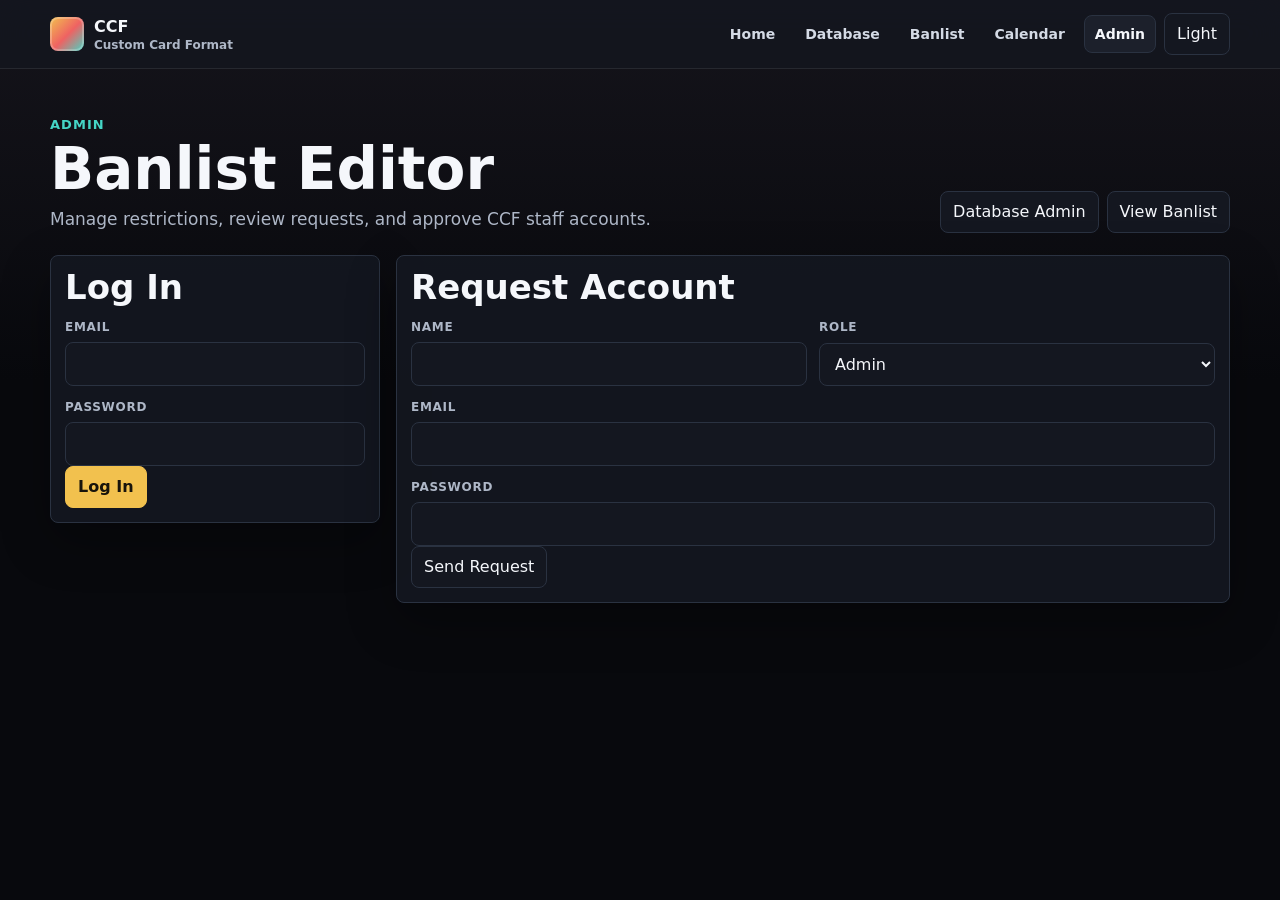
==== banlist-editor.html @ 6f422ccf "Add files via upload" ====
<!DOCTYPE html>
<html lang="en">
<head>
  <meta charset="UTF-8" />
  <meta name="viewport" content="width=device-width, initial-scale=1.0" />
  <title>CCF Banlist Editor</title>
  <link rel="stylesheet" href="styles.css?v=4" />
  <script src="site.js" defer></script>
  <script src="api-config.js?v=2" defer></script>
  <script src="api-client.js?v=4" defer></script>
  <script src="banlist-editor.js?v=4" defer></script>
</head>
<body data-page="editor">
  <header class="site-header">
    <div class="site-header-inner">
      <a class="brand" href="index.html" aria-label="CCF home">
        <span class="brand-mark" aria-hidden="true"></span>
        <span>CCF<small>Custom Card Format</small></span>
      </a>

      <nav class="site-nav" aria-label="Main navigation">
        <a class="nav-link" data-nav="home" href="index.html">Home</a>
        <a class="nav-link" data-nav="database" href="database.html">Database</a>
        <a class="nav-link" data-nav="banlist" href="banlist.html">Banlist</a>
        <a class="nav-link" data-nav="calendar" href="calendar.html">Calendar</a>
        <a class="nav-link" data-nav="editor" href="banlist-editor.html">Admin</a>
        <button type="button" data-theme-toggle onclick="toggleTheme()">Light</button>
      </nav>
    </div>
  </header>

  <main class="site-shell">
    <section class="page-intro" aria-labelledby="pageTitle">
      <div>
        <p class="page-kicker">Admin</p>
        <h1 id="pageTitle">Banlist Editor</h1>
        <p class="lead">Manage restrictions, review requests, and approve CCF staff accounts.</p>
      </div>
      <div class="action-row">
        <a class="button" href="database-editor.html">Database Admin</a>
        <a class="button" href="banlist.html">View Banlist</a>
      </div>
    </section>

    <section id="authPanel" class="editor-layout">
      <div class="tool-surface editor-panel">
        <h2>Log In</h2>
        <div class="form-grid">
          <label class="field span-2">
            <span>Email</span>
            <input id="loginEmail" type="email" autocomplete="email" />
          </label>
          <label class="field span-2">
            <span>Password</span>
            <input id="loginPassword" type="password" autocomplete="current-password" />
          </label>
        </div>
        <div class="action-row">
          <button id="loginButton" class="primary" type="button">Log In</button>
        </div>
      </div>

      <div class="tool-surface editor-panel">
        <h2>Request Account</h2>
        <div class="form-grid">
          <label class="field">
            <span>Name</span>
            <input id="signupName" type="text" autocomplete="name" />
          </label>
          <label class="field">
            <span>Role</span>
            <select id="signupRole">
              <option value="admin">Admin</option>
              <option value="owner">Owner</option>
            </select>
          </label>
          <label class="field span-2">
            <span>Email</span>
            <input id="signupEmail" type="email" autocomplete="email" />
          </label>
          <label class="field span-2">
            <span>Password</span>
            <input id="signupPassword" type="password" autocomplete="new-password" />
          </label>
        </div>
        <div class="action-row">
          <button id="signupButton" type="button">Send Request</button>
        </div>
      </div>
    </section>

    <div id="authMessage" class="notice hidden"></div>

    <section id="adminWorkspace" class="hidden">
      <div class="tool-surface editor-panel admin-session">
        <div>
          <div class="profile-chip">
            <span id="sessionAvatar" class="profile-avatar" aria-hidden="true"></span>
            <strong id="sessionMeta">Logged in</strong>
          </div>
          <span id="sessionRole" class="pill aqua">Admin</span>
        </div>
        <div class="action-row">
          <label class="field compact-field">
            <span>Current Password</span>
            <input id="currentPassword" type="password" autocomplete="current-password" />
          </label>
          <label class="field compact-field">
            <span>New Password</span>
            <input id="newPassword" type="password" autocomplete="new-password" />
          </label>
          <button id="changePasswordButton" type="button">Change Password</button>
          <button id="logoutButton" type="button">Log Out</button>
        </div>
      </div>

      <section class="tool-surface editor-panel profile-panel">
        <div class="result-meta">
          <span>Profile</span>
          <button id="saveProfileButton" type="button">Save Profile</button>
        </div>
        <div class="form-grid">
          <label class="field">
            <span>Display Name</span>
            <input id="profileDisplayName" type="text" autocomplete="name" />
          </label>
          <label class="field">
            <span>Profile Color</span>
            <input id="profileColor" type="color" value="#45d5c6" />
          </label>
          <label class="field span-2">
            <span>Avatar URL</span>
            <input id="profileAvatarUrl" type="url" />
          </label>
          <label class="field span-2">
            <span>Bio</span>
            <textarea id="profileBio"></textarea>
          </label>
        </div>
      </section>

      <div class="admin-tabs" role="tablist" aria-label="Admin views">
        <button class="status-tab active" type="button" data-admin-tab="banlist">Banlist</button>
        <button class="status-tab" type="button" data-admin-tab="chat">Chat</button>
        <button class="status-tab" type="button" data-admin-tab="requests">Requests</button>
        <button class="status-tab owner-only" type="button" data-admin-tab="accounts">Accounts</button>
      </div>

      <section id="banlistView" class="admin-view">
        <div class="editor-layout">
          <aside class="tool-surface editor-panel sticky">
            <div class="form-grid">
              <label class="field span-2">
                <span>Search</span>
                <input id="banSearch" type="search" placeholder="Card name..." autocomplete="off" />
              </label>
              <label class="field span-2">
                <span>Section</span>
                <select id="banStatusFilter">
                  <option value="forbidden">Forbidden</option>
                  <option value="limited">Limited</option>
                  <option value="semi_limited">Semi-Limited</option>
                </select>
              </label>
            </div>
            <div id="banCardList" class="editor-list"></div>
          </aside>

          <section class="tool-surface editor-panel">
            <div class="result-meta">
              <span id="banEditorStatus">No card selected</span>
              <strong id="banEditorCount">0 cards</strong>
            </div>
            <div class="official-search-panel">
              <label class="field">
                <span>Official Card Search</span>
                <input id="officialCardSearch" type="search" placeholder="Search YGOPRODeck..." autocomplete="off" />
              </label>
              <div id="officialCardResults" class="official-card-results"></div>
            </div>
            <div class="form-grid">
              <label class="field">
                <span>Source</span>
                <select id="cardSource">
                  <option value="custom">Custom</option>
                  <option value="official">Official</option>
                </select>
              </label>
              <label class="field">
                <span>Official ID</span>
                <input id="officialId" type="text" />
              </label>
              <label class="field">
                <span>Name</span>
                <input id="cardName" type="text" />
              </label>
              <label class="field">
                <span>Section</span>
                <select id="cardStatus">
                  <option value="forbidden">Forbidden</option>
                  <option value="limited">Limited</option>
                  <option value="semi_limited">Semi-Limited</option>
                </select>
              </label>
              <label class="field">
                <span>Type</span>
                <input id="cardType" type="text" />
              </label>
              <label class="field">
                <span>Image URL</span>
                <input id="cardImage" type="url" />
              </label>
              <label class="field span-2">
                <span>Request Note</span>
                <textarea id="requestNote"></textarea>
              </label>
            </div>
            <div class="action-row">
              <button id="newBanCard" type="button">New</button>
              <button id="saveBanCard" class="primary owner-only" type="button">Save Directly</button>
              <button id="deleteBanCard" class="owner-only" type="button">Delete</button>
              <button id="submitBanRequest" type="button">Submit Request</button>
            </div>
            <div id="editorMessage" class="notice hidden"></div>
          </section>
        </div>
      </section>

      <section id="requestsView" class="admin-view hidden">
        <div class="tool-surface editor-panel">
          <div class="result-meta">
            <span>Banlist requests</span>
            <button id="refreshRequests" type="button">Refresh</button>
          </div>
          <div id="requestList" class="admin-list"></div>
        </div>
      </section>

      <section id="chatView" class="admin-view hidden">
        <div class="tool-surface editor-panel chat-panel">
          <div class="result-meta">
            <span>Staff chat</span>
            <button id="refreshChat" type="button">Refresh</button>
          </div>
          <div id="chatMessages" class="chat-messages"></div>
          <div class="chat-composer">
            <label class="field">
              <span>Message</span>
              <textarea id="chatInput" placeholder="Write to admins and owners..."></textarea>
            </label>
            <button id="sendChatButton" class="primary" type="button">Send</button>
          </div>
        </div>
      </section>

      <section id="accountsView" class="admin-view hidden owner-only">
        <div class="tool-surface editor-panel">
          <div class="result-meta">
            <span>Staff accounts</span>
            <button id="refreshUsers" type="button">Refresh</button>
          </div>
          <div id="userList" class="admin-list"></div>
        </div>
      </section>
    </section>
  </main>
</body>
</html>
---- styles.css ----
:root {
  color-scheme: dark;
  --bg: #08090d;
  --bg-top: #15141b;
  --surface: #141720;
  --surface-strong: #1c202b;
  --surface-soft: rgba(20, 23, 32, 0.88);
  --line: #2a3241;
  --line-soft: rgba(255, 255, 255, 0.08);
  --text: #f5f7fb;
  --muted: #aeb7c7;
  --muted-strong: #d4dae5;
  --gold: #f2c14e;
  --aqua: #45d5c6;
  --rose: #ef6262;
  --blue: #6aa9ff;
  --green: #7ad66d;
  --violet: #8e75ff;
  --discord: #5865f2;
  --shadow: 0 18px 50px rgba(0, 0, 0, 0.32);
  --radius: 8px;
}

body.light {
  color-scheme: light;
  --bg: #f6f8fb;
  --bg-top: #e8edf5;
  --surface: #ffffff;
  --surface-strong: #eef2f8;
  --surface-soft: rgba(255, 255, 255, 0.9);
  --line: #d9e0ea;
  --line-soft: rgba(19, 24, 32, 0.1);
  --text: #151922;
  --muted: #667286;
  --muted-strong: #3d4757;
  --shadow: 0 18px 45px rgba(30, 42, 58, 0.12);
}

* {
  box-sizing: border-box;
}

html {
  min-height: 100%;
  background: var(--bg);
}

body {
  min-height: 100vh;
  margin: 0;
  background:
    linear-gradient(180deg, var(--bg-top) 0, var(--bg) 380px),
    linear-gradient(rgba(255, 255, 255, 0.028) 1px, transparent 1px),
    linear-gradient(90deg, rgba(255, 255, 255, 0.028) 1px, transparent 1px);
  background-size: auto, 36px 36px, 36px 36px;
  color: var(--text);
  font-family: Inter, ui-sans-serif, system-ui, -apple-system, BlinkMacSystemFont, "Segoe UI", Arial, sans-serif;
  line-height: 1.5;
}

a {
  color: inherit;
}

img {
  max-width: 100%;
}

button,
input,
select,
textarea {
  font: inherit;
}

button,
.button {
  min-height: 40px;
  border: 1px solid var(--line);
  border-radius: var(--radius);
  background: var(--surface);
  color: var(--text);
  cursor: pointer;
  display: inline-flex;
  align-items: center;
  justify-content: center;
  gap: 8px;
  padding: 8px 12px;
  text-decoration: none;
  transition: border-color 0.18s ease, background 0.18s ease, transform 0.18s ease;
}

button:hover,
.button:hover {
  border-color: var(--aqua);
  background: var(--surface-strong);
  transform: translateY(-1px);
}

button:disabled {
  cursor: not-allowed;
  opacity: 0.55;
  transform: none;
}

.button.primary,
button.primary {
  background: var(--gold);
  border-color: var(--gold);
  color: #18140b;
  font-weight: 800;
}

.button.discord {
  background: var(--discord);
  border-color: var(--discord);
  color: #ffffff;
  font-weight: 800;
}

.button.ghost {
  background: transparent;
}

.site-header {
  position: sticky;
  top: 0;
  z-index: 20;
  border-bottom: 1px solid var(--line-soft);
  background: color-mix(in srgb, var(--surface-soft) 92%, transparent);
  backdrop-filter: blur(16px);
}

.site-header-inner {
  width: min(1180px, calc(100% - 32px));
  min-height: 68px;
  margin: 0 auto;
  display: flex;
  align-items: center;
  justify-content: space-between;
  gap: 16px;
}

.brand {
  display: inline-flex;
  align-items: center;
  gap: 10px;
  text-decoration: none;
  font-weight: 900;
  letter-spacing: 0;
  white-space: nowrap;
}

.brand-mark {
  width: 34px;
  height: 34px;
  border-radius: var(--radius);
  background:
    linear-gradient(135deg, var(--gold), var(--rose) 52%, var(--aqua));
  box-shadow: inset 0 0 0 2px rgba(255, 255, 255, 0.22);
}

.brand small {
  display: block;
  color: var(--muted);
  font-size: 12px;
  font-weight: 700;
  line-height: 1.1;
}

.site-nav {
  display: flex;
  align-items: center;
  justify-content: flex-end;
  flex-wrap: wrap;
  gap: 8px;
}

.nav-link {
  min-height: 38px;
  border: 1px solid transparent;
  border-radius: var(--radius);
  color: var(--muted-strong);
  display: inline-flex;
  align-items: center;
  padding: 7px 10px;
  text-decoration: none;
  font-weight: 750;
  font-size: 14px;
}

.nav-link:hover,
.nav-link.active {
  border-color: var(--line);
  color: var(--text);
  background: var(--surface-strong);
}

.site-shell {
  width: min(1180px, calc(100% - 32px));
  margin: 0 auto;
  padding: 28px 0 48px;
}

.page-intro {
  display: grid;
  grid-template-columns: minmax(0, 1fr) auto;
  align-items: end;
  gap: 20px;
  margin: 18px 0 22px;
}

.home-hero {
  display: grid;
  grid-template-columns: minmax(0, 0.92fr) minmax(360px, 1.08fr);
  gap: 18px;
  align-items: stretch;
  margin-top: 22px;
}

.home-hero-copy {
  border: 1px solid var(--line);
  border-radius: var(--radius);
  background:
    linear-gradient(135deg, color-mix(in srgb, var(--gold) 14%, transparent), transparent 48%),
    var(--surface-soft);
  box-shadow: var(--shadow);
  padding: clamp(22px, 4vw, 38px);
  display: grid;
  align-content: center;
  gap: 18px;
}

.home-feature-grid {
  display: grid;
  grid-template-columns: repeat(2, minmax(0, 1fr));
  gap: 14px;
}

.feature-card {
  min-height: 190px;
  border: 1px solid var(--line);
  border-radius: var(--radius);
  background: var(--surface);
  color: var(--text);
  display: grid;
  align-content: end;
  padding: 16px;
  text-decoration: none;
  overflow: hidden;
  position: relative;
  transition: border-color 0.18s ease, transform 0.18s ease;
}

.feature-card::before {
  content: "";
  position: absolute;
  inset: 0;
  background:
    linear-gradient(135deg, rgba(255, 255, 255, 0.14), transparent 45%),
    repeating-linear-gradient(135deg, rgba(255, 255, 255, 0.08) 0 1px, transparent 1px 9px);
  opacity: 0.75;
}

.feature-card:hover {
  border-color: var(--aqua);
  transform: translateY(-2px);
}

.feature-card > * {
  position: relative;
}

.feature-card .label,
.home-strip span {
  color: var(--muted);
  font-size: 12px;
  font-weight: 900;
  letter-spacing: 0.08em;
  text-transform: uppercase;
}

.feature-card strong {
  display: block;
  margin-top: 8px;
  font-size: 20px;
  line-height: 1.1;
}

.feature-card p {
  margin: 8px 0 0;
  color: var(--muted-strong);
  font-size: 14px;
}

.database-feature {
  background: linear-gradient(135deg, color-mix(in srgb, var(--gold) 26%, var(--surface)), var(--surface));
}

.banlist-feature {
  background: linear-gradient(135deg, color-mix(in srgb, var(--rose) 26%, var(--surface)), var(--surface));
}

.calendar-feature {
  background: linear-gradient(135deg, color-mix(in srgb, var(--aqua) 23%, var(--surface)), var(--surface));
}

.discord-feature {
  background: linear-gradient(135deg, color-mix(in srgb, var(--discord) 34%, var(--surface)), var(--surface));
}

.home-strip {
  display: grid;
  grid-template-columns: repeat(3, minmax(0, 1fr));
  gap: 14px;
  margin-top: 18px;
}

.home-strip a {
  border: 1px solid var(--line);
  border-radius: var(--radius);
  background: var(--surface-soft);
  color: var(--text);
  padding: 14px;
  text-decoration: none;
  transition: border-color 0.18s ease, transform 0.18s ease;
}

.home-strip a:hover {
  border-color: var(--gold);
  transform: translateY(-2px);
}

.home-strip strong {
  display: block;
  margin-top: 5px;
}

.page-kicker {
  margin: 0 0 6px;
  color: var(--aqua);
  font-weight: 900;
  font-size: 13px;
  letter-spacing: 0.08em;
  text-transform: uppercase;
}

h1,
h2,
h3,
p {
  margin-top: 0;
}

h1 {
  margin-bottom: 10px;
  font-size: clamp(32px, 5vw, 58px);
  line-height: 0.98;
  letter-spacing: 0;
}

h2 {
  font-size: clamp(22px, 3vw, 34px);
  line-height: 1.05;
  margin-bottom: 12px;
}

h3 {
  font-size: 18px;
  margin-bottom: 8px;
}

.lead {
  max-width: 720px;
  margin-bottom: 0;
  color: var(--muted);
  font-size: 17px;
}

.tool-surface {
  border: 1px solid var(--line);
  border-radius: var(--radius);
  background: var(--surface-soft);
  box-shadow: var(--shadow);
}

.toolbar {
  display: grid;
  grid-template-columns: minmax(220px, 1fr) repeat(3, minmax(150px, 180px));
  gap: 10px;
  padding: 12px;
}

.banlist-toolbar {
  grid-template-columns: minmax(220px, 1fr) auto;
}

.field {
  display: grid;
  gap: 6px;
}

.field label,
.field > span {
  color: var(--muted);
  font-size: 12px;
  font-weight: 850;
  letter-spacing: 0.06em;
  text-transform: uppercase;
}

.field input,
.field select,
.field textarea,
.search-input {
  width: 100%;
  min-height: 42px;
  border: 1px solid var(--line);
  border-radius: var(--radius);
  background: var(--surface);
  color: var(--text);
  outline: none;
  padding: 9px 11px;
}

.field textarea {
  min-height: 110px;
  resize: vertical;
}

.field input:focus,
.field select:focus,
.field textarea:focus,
.search-input:focus {
  border-color: var(--aqua);
  box-shadow: 0 0 0 3px color-mix(in srgb, var(--aqua) 20%, transparent);
}

.database-layout {
  display: grid;
  grid-template-columns: minmax(0, 1fr) 330px;
  gap: 16px;
  align-items: start;
}

.database-results {
  display: grid;
  gap: 14px;
}

.result-meta {
  display: flex;
  align-items: center;
  justify-content: space-between;
  gap: 12px;
  color: var(--muted);
  font-size: 14px;
}

.card-grid,
.ban-card-grid {
  display: grid;
  grid-template-columns: repeat(auto-fill, minmax(210px, 1fr));
  gap: 14px;
}

.card-result,
.ban-card,
.shortcut-card,
.status-card {
  min-width: 0;
  border: 1px solid var(--line);
  border-radius: var(--radius);
  background: var(--surface);
  overflow: hidden;
}

.card-result {
  cursor: pointer;
  display: grid;
  grid-template-columns: 86px minmax(0, 1fr);
  min-height: 130px;
  transition: border-color 0.18s ease, transform 0.18s ease;
}

.card-result:hover,
.card-result.active {
  border-color: var(--gold);
  transform: translateY(-2px);
}

.card-art {
  position: relative;
  min-height: 130px;
  background:
    linear-gradient(145deg, rgba(242, 193, 78, 0.22), rgba(69, 213, 198, 0.16)),
    repeating-linear-gradient(135deg, rgba(255, 255, 255, 0.12) 0 1px, transparent 1px 8px),
    var(--surface-strong);
}

.card-art img {
  width: 100%;
  height: 100%;
  min-height: 130px;
  object-fit: cover;
  display: block;
}

.card-art.missing::after,
.detail-art.missing::after {
  content: "CCF";
  position: absolute;
  inset: 0;
  display: grid;
  place-items: center;
  color: color-mix(in srgb, var(--text) 62%, transparent);
  font-size: 22px;
  font-weight: 950;
  letter-spacing: 0.12em;
}

.card-body {
  padding: 12px;
  min-width: 0;
  display: grid;
  align-content: start;
  gap: 8px;
}

.card-name {
  color: var(--text);
  font-weight: 900;
  line-height: 1.15;
}

.card-text {
  color: var(--muted);
  font-size: 13px;
  line-height: 1.35;
  display: -webkit-box;
  -webkit-line-clamp: 3;
  -webkit-box-orient: vertical;
  overflow: hidden;
}

.pill-row,
.tag-list {
  display: flex;
  flex-wrap: wrap;
  gap: 6px;
}

.pill {
  min-height: 24px;
  border: 1px solid var(--line);
  border-radius: 999px;
  color: var(--muted-strong);
  display: inline-flex;
  align-items: center;
  padding: 3px 8px;
  font-size: 12px;
  font-weight: 850;
}

.pill.gold {
  border-color: color-mix(in srgb, var(--gold) 45%, var(--line));
  color: var(--gold);
}

.pill.aqua {
  border-color: color-mix(in srgb, var(--aqua) 45%, var(--line));
  color: var(--aqua);
}

.pill.rose {
  border-color: color-mix(in srgb, var(--rose) 45%, var(--line));
  color: var(--rose);
}

.detail-panel {
  position: sticky;
  top: 86px;
  padding: 12px;
}

.detail-art {
  position: relative;
  aspect-ratio: 63 / 88;
  border: 1px solid var(--line);
  border-radius: var(--radius);
  overflow: hidden;
  background:
    linear-gradient(145deg, rgba(242, 193, 78, 0.22), rgba(69, 213, 198, 0.16)),
    repeating-linear-gradient(135deg, rgba(255, 255, 255, 0.12) 0 1px, transparent 1px 8px),
    var(--surface-strong);
}

.detail-art img {
  width: 100%;
  height: 100%;
  object-fit: cover;
  display: block;
}

.detail-content {
  padding-top: 12px;
}

.detail-content dl {
  display: grid;
  grid-template-columns: 90px minmax(0, 1fr);
  gap: 6px 10px;
  margin: 12px 0 0;
  font-size: 14px;
}

.detail-content dt {
  color: var(--muted);
  font-weight: 800;
}

.detail-content dd {
  margin: 0;
  color: var(--text);
}

.empty-state,
.load-state {
  border: 1px dashed var(--line);
  border-radius: var(--radius);
  color: var(--muted);
  padding: 24px;
  text-align: center;
  background: color-mix(in srgb, var(--surface) 74%, transparent);
}

.shortcut-grid {
  display: grid;
  grid-template-columns: repeat(3, minmax(0, 1fr));
  gap: 14px;
  margin-top: 18px;
}

.shortcut-card {
  padding: 16px;
  text-decoration: none;
  transition: border-color 0.18s ease, transform 0.18s ease;
}

.shortcut-card:hover {
  border-color: var(--aqua);
  transform: translateY(-2px);
}

.shortcut-card .label {
  color: var(--muted);
  font-size: 12px;
  font-weight: 900;
  letter-spacing: 0.08em;
  text-transform: uppercase;
}

.shortcut-card strong {
  display: block;
  margin-top: 8px;
  font-size: 18px;
}

.shortcut-card p {
  margin: 8px 0 0;
  color: var(--muted);
  font-size: 14px;
}

.status-tabs {
  display: flex;
  flex-wrap: wrap;
  gap: 8px;
  min-width: 0;
  padding: 12px;
}

.status-tab {
  min-width: 0;
}

.status-tab.active[data-status="forbidden"] {
  background: var(--rose);
  border-color: var(--rose);
  color: #ffffff;
}

.status-tab.active[data-status="limited"] {
  background: var(--gold);
  border-color: var(--gold);
  color: #18140b;
}

.status-tab.active[data-status="semi_limited"] {
  background: var(--blue);
  border-color: var(--blue);
  color: #07111e;
}

.ban-card {
  display: grid;
  grid-template-columns: 94px minmax(0, 1fr);
  min-height: 142px;
}

.ban-badge {
  align-self: start;
  width: fit-content;
  border-radius: 999px;
  color: #ffffff;
  padding: 3px 8px;
  font-size: 12px;
  font-weight: 950;
}

.ban-badge.forbidden {
  background: var(--rose);
}

.ban-badge.limited {
  background: var(--gold);
  color: #18140b;
}

.ban-badge.semi_limited {
  background: var(--blue);
  color: #06111f;
}

.calendar-header {
  display: flex;
  align-items: center;
  justify-content: space-between;
  gap: 12px;
  margin-bottom: 14px;
}

.calendar-controls {
  display: flex;
  align-items: center;
  gap: 8px;
}

.month-label {
  min-width: 168px;
  color: var(--muted-strong);
  font-weight: 900;
  text-align: center;
}

.calendar-grid {
  display: grid;
  grid-template-columns: repeat(7, minmax(0, 1fr));
  gap: 8px;
}

.day-name {
  color: var(--muted);
  font-size: 12px;
  font-weight: 900;
  letter-spacing: 0.06em;
  min-width: 0;
  padding: 8px 4px;
  text-align: center;
  text-transform: uppercase;
}

.calendar-day {
  min-height: 118px;
  min-width: 0;
  border: 1px solid var(--line);
  border-radius: var(--radius);
  background: var(--surface);
  padding: 8px;
  display: grid;
  align-content: start;
  gap: 6px;
}

.calendar-day.today {
  border-color: var(--gold);
  box-shadow: inset 0 0 0 1px var(--gold);
}

.calendar-day.empty {
  background: transparent;
  border-color: transparent;
  box-shadow: none;
}

.date-number {
  font-weight: 950;
}

.event-badge {
  border-radius: 999px;
  color: #ffffff;
  display: inline-flex;
  width: fit-content;
  min-height: 22px;
  align-items: center;
  padding: 3px 7px;
  font-size: 11px;
  font-weight: 900;
  overflow-wrap: anywhere;
}

.event-badge.banlist {
  background: var(--rose);
}

.event-badge.release {
  background: var(--aqua);
  color: #031a18;
}

.event-badge.tourney {
  background: var(--violet);
}

.editor-layout {
  display: grid;
  grid-template-columns: 330px minmax(0, 1fr);
  gap: 16px;
  align-items: start;
}

.editor-panel {
  padding: 14px;
}

.editor-panel.sticky {
  position: sticky;
  top: 86px;
}

.editor-list {
  display: grid;
  gap: 8px;
  margin-top: 12px;
}

.editor-list button {
  justify-content: flex-start;
  text-align: left;
  display: grid;
  align-content: center;
  gap: 2px;
}

.editor-list button.active {
  border-color: var(--gold);
}

.editor-list button small {
  color: var(--muted);
  font-size: 11px;
  font-weight: 750;
}

.form-grid {
  display: grid;
  grid-template-columns: repeat(2, minmax(0, 1fr));
  gap: 12px;
}

.form-grid .span-2 {
  grid-column: 1 / -1;
}

.action-row {
  display: flex;
  flex-wrap: wrap;
  gap: 8px;
  align-items: center;
}

.hidden {
  display: none !important;
}

.admin-session {
  display: flex;
  align-items: center;
  justify-content: space-between;
  flex-wrap: wrap;
  gap: 12px;
  margin-bottom: 16px;
}

.profile-panel {
  margin-bottom: 16px;
}

.profile-chip {
  display: inline-flex;
  align-items: center;
  gap: 10px;
  min-width: 0;
}

.profile-avatar {
  width: 40px;
  height: 40px;
  border: 1px solid var(--line);
  border-radius: var(--radius);
  background-position: center;
  background-size: cover;
  color: #041313;
  display: inline-grid;
  flex: 0 0 auto;
  font-size: 13px;
  font-weight: 950;
  place-items: center;
}

.profile-avatar.small {
  width: 32px;
  height: 32px;
  font-size: 11px;
}

.compact-field {
  min-width: min(220px, 100%);
}

.admin-tabs {
  display: flex;
  flex-wrap: wrap;
  gap: 8px;
  margin-bottom: 16px;
}

.admin-view {
  display: block;
}

.admin-list {
  display: grid;
  gap: 10px;
  margin-top: 12px;
}

.admin-list-item {
  border: 1px solid var(--line);
  border-radius: var(--radius);
  background: var(--surface);
  display: grid;
  grid-template-columns: minmax(0, 1fr) auto;
  gap: 12px;
  align-items: start;
  padding: 12px;
}

.admin-list-item p {
  margin: 4px 0 0;
  color: var(--muted);
  overflow-wrap: anywhere;
}

.official-search-panel {
  display: grid;
  gap: 10px;
  margin: 12px 0;
}

.official-card-results {
  display: grid;
  grid-template-columns: repeat(auto-fill, minmax(220px, 1fr));
  gap: 8px;
}

.official-card-result {
  min-height: 72px;
  justify-content: flex-start;
  text-align: left;
}

.official-card-result span:last-child {
  display: grid;
  min-width: 0;
}

.official-card-result strong,
.official-card-result small {
  overflow: hidden;
  text-overflow: ellipsis;
  white-space: nowrap;
}

.official-card-result small {
  color: var(--muted);
  font-weight: 750;
}

.official-card-thumb {
  width: 38px;
  height: 54px;
  border: 1px solid var(--line);
  border-radius: 4px;
  background: var(--surface-strong);
  display: block;
  flex: 0 0 auto;
  overflow: hidden;
}

.official-card-thumb img {
  width: 100%;
  height: 100%;
  object-fit: cover;
  display: block;
}

.chat-panel {
  display: grid;
  gap: 12px;
}

.chat-messages {
  max-height: min(520px, 58vh);
  overflow-y: auto;
  display: grid;
  gap: 10px;
  padding-right: 4px;
}

.chat-message {
  border: 1px solid var(--line);
  border-radius: var(--radius);
  background: var(--surface);
  display: grid;
  grid-template-columns: 32px minmax(0, 1fr);
  gap: 10px;
  padding: 10px;
}

.chat-message-meta {
  display: flex;
  align-items: baseline;
  flex-wrap: wrap;
  gap: 8px;
}

.chat-message-meta span {
  color: var(--muted);
  font-size: 12px;
  font-weight: 750;
}

.chat-message p {
  margin: 4px 0 0;
  color: var(--muted-strong);
  white-space: pre-wrap;
  overflow-wrap: anywhere;
}

.chat-composer {
  border-top: 1px solid var(--line);
  display: grid;
  grid-template-columns: minmax(0, 1fr) auto;
  gap: 10px;
  padding-top: 12px;
  align-items: end;
}

.chat-composer textarea {
  min-height: 76px;
}

.json-preview {
  min-height: 260px;
  font-family: "Cascadia Mono", Consolas, monospace;
  font-size: 13px;
}

.image-upload-row {
  display: flex;
  flex-wrap: wrap;
  gap: 8px;
  align-items: center;
}

.image-upload-row input[type="file"] {
  min-height: auto;
  padding: 8px;
}

.image-preview {
  width: min(220px, 100%);
  aspect-ratio: 63 / 88;
  border: 1px solid var(--line);
  border-radius: var(--radius);
  background:
    linear-gradient(145deg, rgba(242, 193, 78, 0.22), rgba(69, 213, 198, 0.16)),
    repeating-linear-gradient(135deg, rgba(255, 255, 255, 0.12) 0 1px, transparent 1px 8px),
    var(--surface-strong);
  display: grid;
  place-items: center;
  overflow: hidden;
  color: var(--muted);
  font-size: 13px;
  font-weight: 850;
}

.image-preview img {
  width: 100%;
  height: 100%;
  object-fit: cover;
  display: block;
}

.database-editor-grid {
  display: grid;
  grid-template-columns: minmax(0, 1fr) 260px;
  gap: 16px;
  align-items: start;
}

.database-preview {
  border: 1px solid var(--line);
  border-radius: var(--radius);
  background: var(--surface);
  display: grid;
  gap: 12px;
  padding: 12px;
  position: sticky;
  top: 86px;
}

.database-preview .image-preview {
  width: 100%;
}

.database-preview h2 {
  font-size: 20px;
  margin-bottom: 0;
  overflow-wrap: anywhere;
}

.editor-count-row {
  margin: 12px 0 6px;
}

.dirty-text {
  color: var(--gold);
  font-weight: 850;
}

.notice {
  border-left: 4px solid var(--gold);
  border-radius: var(--radius);
  background: color-mix(in srgb, var(--gold) 12%, var(--surface));
  color: var(--muted-strong);
  padding: 12px;
}

.danger {
  border-left-color: var(--rose);
  background: color-mix(in srgb, var(--rose) 12%, var(--surface));
}

@media (max-width: 920px) {
  .site-header-inner,
  .page-intro,
  .home-hero,
  .database-layout,
  .editor-layout,
  .database-editor-grid {
    grid-template-columns: 1fr;
  }

  .site-header-inner {
    display: grid;
    align-items: start;
    padding: 12px 0;
  }

  .site-nav {
    justify-content: flex-start;
  }

  .toolbar {
    grid-template-columns: 1fr 1fr;
  }

  .admin-session,
  .admin-list-item,
  .chat-composer {
    grid-template-columns: 1fr;
  }

  .detail-panel,
  .editor-panel.sticky,
  .database-preview {
    position: static;
  }

  .detail-panel {
    display: grid;
    grid-template-columns: 190px minmax(0, 1fr);
    gap: 12px;
  }

  .detail-content {
    padding-top: 0;
  }

  .shortcut-grid {
    grid-template-columns: 1fr;
  }

  .home-feature-grid,
  .home-strip {
    grid-template-columns: 1fr;
  }
}

@media (max-width: 640px) {
  .site-shell {
    width: min(100% - 24px, 1180px);
    padding-top: 18px;
  }

  .site-header-inner {
    width: min(100% - 24px, 1180px);
  }

  .site-nav {
    display: grid;
    grid-template-columns: repeat(2, minmax(0, 1fr));
    width: 100%;
  }

  .nav-link,
  .site-nav button,
  .site-nav .button {
    width: 100%;
  }

  .toolbar,
  .banlist-toolbar,
  .form-grid,
  .detail-panel {
    grid-template-columns: 1fr;
  }

  .status-tabs {
    display: grid;
    grid-template-columns: 1fr;
  }

  .status-tab {
    width: 100%;
  }

  .card-grid,
  .ban-card-grid {
    grid-template-columns: 1fr;
  }

  .calendar-grid {
    gap: 5px;
  }

  .calendar-day {
    min-height: 82px;
    padding: 6px;
  }

  .day-name {
    font-size: 10px;
    padding: 6px 0;
  }

  .event-badge {
    max-width: 100%;
    font-size: 10px;
    justify-content: center;
    min-width: 0;
    padding-inline: 2px;
    white-space: normal;
  }

  .calendar-header {
    display: grid;
  }

  .calendar-controls {
    justify-content: space-between;
  }

  .month-label {
    min-width: 0;
  }
}
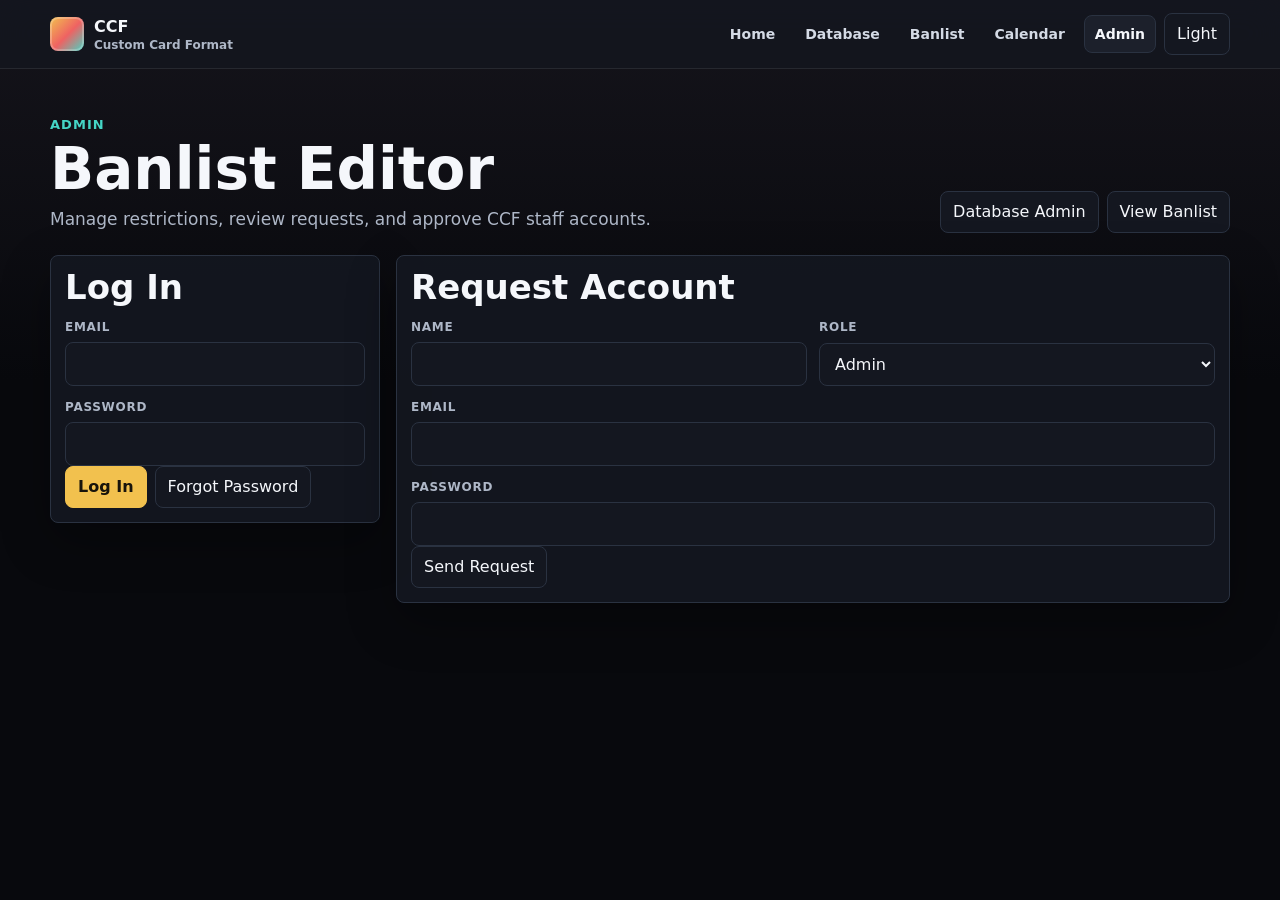
==== commit d1b34c63: "Add files via upload" ====
--- a/banlist-editor.html
+++ b/banlist-editor.html
@@ -4,11 +4,11 @@
   <meta charset="UTF-8" />
   <meta name="viewport" content="width=device-width, initial-scale=1.0" />
   <title>CCF Banlist Editor</title>
-  <link rel="stylesheet" href="styles.css?v=4" />
+  <link rel="stylesheet" href="styles.css?v=8" />
   <script src="site.js" defer></script>
   <script src="api-config.js?v=2" defer></script>
   <script src="api-client.js?v=4" defer></script>
-  <script src="banlist-editor.js?v=4" defer></script>
+  <script src="banlist-editor.js?v=8" defer></script>
 </head>
 <body data-page="editor">
   <header class="site-header">
@@ -57,6 +57,7 @@
         </div>
         <div class="action-row">
           <button id="loginButton" class="primary" type="button">Log In</button>
+          <button id="forgotPasswordButton" type="button">Forgot Password</button>
         </div>
       </div>
 
@@ -163,6 +164,17 @@
                 </select>
               </label>
             </div>
+            <div class="ban-order-toolbar owner-only">
+              <button id="moveBanCardUp" type="button">Up</button>
+              <button id="moveBanCardDown" type="button">Down</button>
+              <button id="sortSelectedBanCards" type="button">A-Z Selected</button>
+              <button id="clearBanSelection" type="button">Clear</button>
+              <button id="saveBanOrder" class="primary" type="button">Save Order</button>
+            </div>
+            <div class="result-meta ban-selection-meta">
+              <span id="banSelectionCount">0 selected</span>
+              <strong id="banOrderState">Saved order</strong>
+            </div>
             <div id="banCardList" class="editor-list"></div>
           </aside>
 
@@ -178,42 +190,50 @@
               </label>
               <div id="officialCardResults" class="official-card-results"></div>
             </div>
-            <div class="form-grid">
-              <label class="field">
-                <span>Source</span>
-                <select id="cardSource">
-                  <option value="custom">Custom</option>
-                  <option value="official">Official</option>
-                </select>
-              </label>
-              <label class="field">
-                <span>Official ID</span>
-                <input id="officialId" type="text" />
-              </label>
-              <label class="field">
-                <span>Name</span>
-                <input id="cardName" type="text" />
-              </label>
-              <label class="field">
-                <span>Section</span>
-                <select id="cardStatus">
-                  <option value="forbidden">Forbidden</option>
-                  <option value="limited">Limited</option>
-                  <option value="semi_limited">Semi-Limited</option>
-                </select>
-              </label>
-              <label class="field">
-                <span>Type</span>
-                <input id="cardType" type="text" />
-              </label>
-              <label class="field">
-                <span>Image URL</span>
-                <input id="cardImage" type="url" />
-              </label>
-              <label class="field span-2">
-                <span>Request Note</span>
-                <textarea id="requestNote"></textarea>
-              </label>
+            <div class="ban-edit-grid">
+              <div class="form-grid">
+                <label class="field">
+                  <span>Source</span>
+                  <select id="cardSource">
+                    <option value="custom">Custom</option>
+                    <option value="official">Official</option>
+                  </select>
+                </label>
+                <label class="field">
+                  <span>Official ID</span>
+                  <input id="officialId" type="text" />
+                </label>
+                <label class="field">
+                  <span>Name</span>
+                  <input id="cardName" type="text" />
+                </label>
+                <label class="field">
+                  <span>Section</span>
+                  <select id="cardStatus">
+                    <option value="forbidden">Forbidden</option>
+                    <option value="limited">Limited</option>
+                    <option value="semi_limited">Semi-Limited</option>
+                  </select>
+                </label>
+                <label class="field">
+                  <span>Type</span>
+                  <input id="cardType" type="text" />
+                </label>
+                <label class="field">
+                  <span>Image URL</span>
+                  <input id="cardImage" type="url" />
+                </label>
+                <label class="field span-2">
+                  <span>Request Note</span>
+                  <textarea id="requestNote"></textarea>
+                </label>
+              </div>
+              <aside class="ban-form-preview">
+                <div id="banFormArt" class="card-art missing"></div>
+                <span id="banFormBadge" class="ban-badge forbidden">Forbidden</span>
+                <strong id="banFormName">No card selected</strong>
+                <small id="banFormType">Card</small>
+              </aside>
             </div>
             <div class="action-row">
               <button id="newBanCard" type="button">New</button>
@@ -224,6 +244,14 @@
             <div id="editorMessage" class="notice hidden"></div>
           </section>
         </div>
+
+        <section class="tool-surface editor-panel ban-live-preview">
+          <div class="result-meta">
+            <span id="banPreviewTitle">Forbidden Preview</span>
+            <strong id="banPreviewCount">0 cards</strong>
+          </div>
+          <div id="banVisualPreview" class="ban-card-grid"></div>
+        </section>
       </section>
 
       <section id="requestsView" class="admin-view hidden">
--- a/styles.css
+++ b/styles.css
@@ -543,6 +543,18 @@
   overflow: hidden;
 }
 
+.effect-block,
+.database-preview .card-text {
+  white-space: pre-line;
+}
+
+.database-preview .card-text {
+  display: block;
+  -webkit-line-clamp: unset;
+  -webkit-box-orient: initial;
+  overflow: visible;
+}
+
 .pill-row,
 .tag-list {
   display: flex;
@@ -863,6 +875,79 @@
   font-weight: 750;
 }
 
+.ban-order-toolbar {
+  display: flex;
+  flex-wrap: wrap;
+  gap: 8px;
+  margin-top: 12px;
+}
+
+.ban-selection-meta {
+  margin-top: 10px;
+}
+
+.visual-ban-row {
+  border: 1px solid var(--line);
+  border-radius: var(--radius);
+  background: var(--surface);
+  display: grid;
+  grid-template-columns: auto minmax(0, 1fr);
+  gap: 8px;
+  align-items: stretch;
+  padding: 6px;
+}
+
+.visual-ban-row.active,
+.visual-ban-row.selected {
+  border-color: var(--gold);
+}
+
+.ban-row-picker {
+  min-width: 34px;
+  border: 1px solid var(--line);
+  border-radius: 6px;
+  background: var(--surface-strong);
+  display: grid;
+  place-items: center;
+}
+
+.ban-row-picker input {
+  accent-color: var(--gold);
+}
+
+.ban-row-card {
+  min-width: 0;
+  min-height: 64px;
+  justify-content: flex-start;
+  text-align: left;
+  display: grid;
+  grid-template-columns: 42px minmax(0, 1fr);
+  gap: 10px;
+}
+
+.ban-row-card .official-card-thumb {
+  width: 42px;
+  height: 58px;
+}
+
+.ban-row-card span:last-child {
+  min-width: 0;
+  display: grid;
+  align-content: center;
+  gap: 2px;
+}
+
+.ban-row-card strong,
+.ban-row-card small {
+  overflow: hidden;
+  text-overflow: ellipsis;
+  white-space: nowrap;
+}
+
+.ban-row-card small {
+  color: var(--muted);
+}
+
 .form-grid {
   display: grid;
   grid-template-columns: repeat(2, minmax(0, 1fr));
@@ -1016,6 +1101,50 @@
   display: block;
 }
 
+.ban-edit-grid {
+  display: grid;
+  grid-template-columns: minmax(0, 1fr) 170px;
+  gap: 14px;
+  align-items: start;
+}
+
+.ban-form-preview {
+  display: grid;
+  gap: 8px;
+  min-width: 0;
+}
+
+.ban-form-preview .card-art {
+  min-height: 236px;
+  border: 1px solid var(--line);
+  border-radius: var(--radius);
+  overflow: hidden;
+}
+
+.ban-form-preview .card-art img {
+  min-height: 236px;
+}
+
+.ban-form-preview strong,
+.ban-form-preview small {
+  min-width: 0;
+  overflow-wrap: anywhere;
+}
+
+.ban-live-preview {
+  margin-top: 16px;
+}
+
+.ban-live-preview .ban-card.selected {
+  outline: 2px solid var(--gold);
+  outline-offset: 2px;
+}
+
+.reset-request-text {
+  color: var(--gold) !important;
+  font-weight: 850;
+}
+
 .chat-panel {
   display: grid;
   gap: 12px;
@@ -1149,6 +1278,52 @@
 .dirty-text {
   color: var(--gold);
   font-weight: 850;
+}
+
+.chip-checkbox-grid {
+  display: grid;
+  grid-template-columns: repeat(auto-fit, minmax(120px, 1fr));
+  gap: 8px;
+}
+
+.chip-checkbox-grid label,
+.link-arrow-grid label,
+.arrow-center {
+  border: 1px solid var(--line);
+  border-radius: var(--radius);
+  background: var(--surface);
+  color: var(--muted-strong);
+  display: inline-flex;
+  align-items: center;
+  justify-content: center;
+  gap: 6px;
+  min-height: 38px;
+  padding: 7px 9px;
+  font-size: 13px;
+  font-weight: 850;
+}
+
+.chip-checkbox-grid label:has(input:checked),
+.link-arrow-grid label:has(input:checked) {
+  border-color: var(--gold);
+  color: var(--text);
+  background: color-mix(in srgb, var(--gold) 14%, var(--surface));
+}
+
+.chip-checkbox-grid input,
+.link-arrow-grid input {
+  accent-color: var(--gold);
+}
+
+.link-arrow-grid {
+  width: min(320px, 100%);
+  display: grid;
+  grid-template-columns: repeat(3, minmax(0, 1fr));
+  gap: 8px;
+}
+
+.arrow-center {
+  color: var(--aqua);
 }
 
 .notice {
@@ -1170,7 +1345,8 @@
   .home-hero,
   .database-layout,
   .editor-layout,
-  .database-editor-grid {
+  .database-editor-grid,
+  .ban-edit-grid {
     grid-template-columns: 1fr;
   }
 
